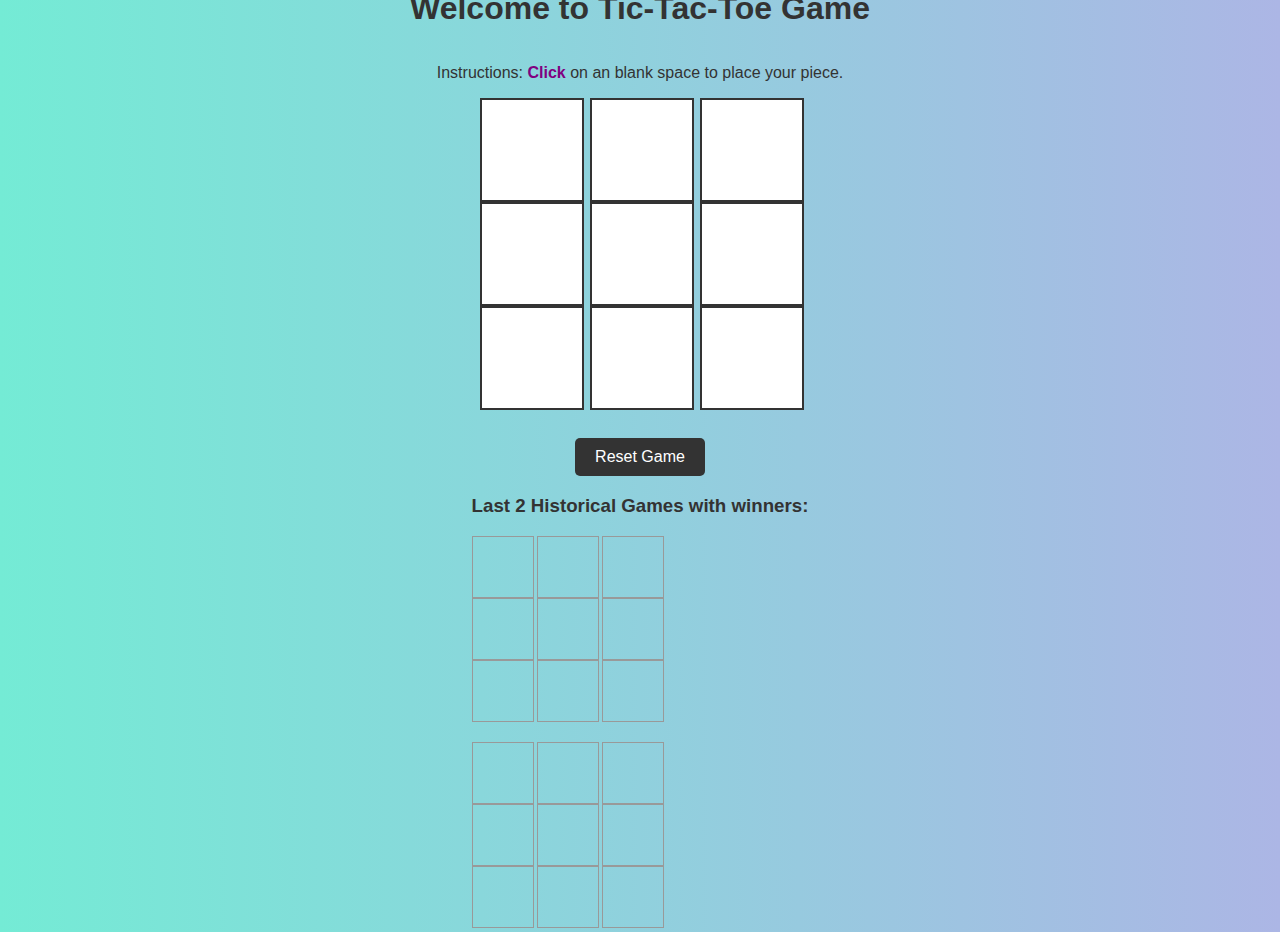
==== docs/felix/index.html @ 94fc633e "have to version" ====
<!DOCTYPE html>
<html lang="en">
  <head>
    <meta charset="UTF-8" />
    <meta name="viewport" content="width=device-width, initial-scale=1.0" />
    <title>Tic-Tac-Toe Game</title>
    <link rel="stylesheet" href="style.css" />
  </head>
  <body>
    <h1>Welcome to Tic-Tac-Toe Game</h1>
    <div>
      <p>
        Instructions:
        <span class="emphasize">Click</span>
        on an blank space to place your piece.
      </p>
    </div>
    <div id="tic-tac-toe-board">
      <div class="row">
        <div class="cell" id="cell-1"></div>
        <div class="cell" id="cell-2"></div>
        <div class="cell" id="cell-3"></div>
      </div>
      <div class="row">
        <div class="cell" id="cell-4"></div>
        <div class="cell" id="cell-5"></div>
        <div class="cell" id="cell-6"></div>
      </div>
      <div class="row">
        <div class="cell" id="cell-7"></div>
        <div class="cell" id="cell-8"></div>
        <div class="cell" id="cell-9"></div>
      </div>
    </div>
    <div id="gameMessage" class="game-message"></div>
    <button id="resetButton">Reset Game</button>
    <script src="script.js"></script>
    <div>
      <div>
        <h3>Last 2 Historical Games with winners:</h3>
      </div>
      <section>
        <p id="showGameOrder0"></p>
        <div id="historical0" class="historical">
          <div class="hrow">
            <div class="hcell0" id="hcell0-1"></div>
            <div class="hcell0" id="hcell0-2"></div>
            <div class="hcell0" id="hcell0-3"></div>
          </div>
          <div class="hrow">
            <div class="hcell0" id="hcell0-4"></div>
            <div class="hcell0" id="hcell0-5"></div>
            <div class="hcell0" id="hcell0-6"></div>
          </div>
          <div class="hrow">
            <div class="hcell0" id="hcell-7"></div>
            <div class="hcell0" id="hcell-8"></div>
            <div class="hcell0" id="hcell-9"></div>
          </div>
        </div>
      </section>
      <section>
        <p id="showGameOrder1"></p>
        <div id="historical1" class="historical">
          <div class="hrow">
            <div class="hcell1" id="hcell1-1"></div>
            <div class="hcell1" id="hcell1-2"></div>
            <div class="hcell1" id="hcell1-3"></div>
          </div>
          <div class="hrow">
            <div class="hcell1" id="hcell1-4"></div>
            <div class="hcell1" id="hcell1-5"></div>
            <div class="hcell1" id="hcell1-6"></div>
          </div>
          <div class="hrow">
            <div class="hcell1" id="hcell1-7"></div>
            <div class="hcell1" id="hcell1-8"></div>
            <div class="hcell1" id="hcell1-9"></div>
          </div>
        </div>
      </section>

      <script>
        var myVariable = loadFromLocalStorage();
        console.log(myVariable[0]);
        console.log(myVariable[1]);
        var myOrder0 = [];
        var myOrder1 = [];
        if (myVariable.length >= 1 && myVariable[0].length > 3) {
          for (var i = 0; i < myVariable[0].length; i++) {
            if (i % 2 == 0) {
              myOrder0.push("X:" + myVariable[0][i]);
            } else {
              myOrder0.push("O:" + myVariable[0][i]);
            }
          }
        }
        //call function to display historical order
        dispalyHistoricalOrder("hcell0", myVariable[0]);
        //get the last player who is the winner
        let playerWin0 = myOrder0[myOrder0.length - 1].split(":")[0];
        // document.getElementById("showGameOrder0").textContent =
        //   myOrder0.join(", ");

        document.getElementById("showGameOrder0").style.fontWeight = "bold";
        document
          .getElementById("showGameOrder0")
          .appendChild(document.createElement("br"));
        let newP0 = document.createElement("p");
        newP0.id = "description0";
        if (playerWin0) {
          newP0.innerText = "Player " + playerWin0 + " Won";
        } else {
          newP0.style.visibility = "hidden";
        }
        newP0.className = "description";
        newP0.style.fontWeight = "normal";

        document.getElementById("showGameOrder0").appendChild(newP0);

        if (myVariable.length > 1 && myVariable[1].length > 3) {
          for (var i = 0; i < myVariable[1].length; i++) {
            if (i % 2 == 0) {
              myOrder1.push("X:" + myVariable[1][i]);
            } else {
              myOrder1.push("O:" + myVariable[1][i]);
            }
          }
        }
        //get the last player who is the winner
        let playerWin1 = myOrder1[myOrder1.length - 1].split(":")[0];
        // document.getElementById("showGameOrder0").textContent =
        //   myOrder0.join(", ");
        document.getElementById("showGameOrder1").textContent = "";
        document.getElementById("showGameOrder1").style.fontWeight = "bold";
        document
          .getElementById("showGameOrder1")
          .appendChild(document.createElement("br"));
        let newP1 = document.createElement("p");
        newP1.id = "description1";
        if (playerWin1) {
          newP1.innerText = "Player " + playerWin1 + " Won";
        } else {
          newP1.style.visibility = "hidden";
        }
        newP1.className = "description";
        newP1.style.fontWeight = "normal";

        document.getElementById("showGameOrder1").appendChild(newP1);
        //call function to display historical order
        dispalyHistoricalOrder("hcell1", myVariable[1]);
      </script>
    </div>
  </body>
</html>
---- docs/felix/style.css ----
body {
  font-family: "Arial", sans-serif;
  display: flex;
  flex-direction: column;
  justify-content: center;
  align-items: center;
  height: 100vh;
  margin: 0 auto;
  background: linear-gradient(to right, #74ebd5, #acb6e5);
  color: #333;
}

#tic-tac-toe-board {
  display: grid;
  grid-template-columns: repeat(3, 100px);
  grid-template-rows: repeat(3, 100px);
  gap: 10px;
}

.historical {
  display: grid;
  grid-template-columns: repeat(3, 60px);
  grid-template-rows: repeat(3, 60px);
  gap: 5px;
}

.cell {
  background-color: #fff;
  border: 2px solid #333;
  display: flex;
  justify-content: center;
  align-items: center;
  font-size: 2rem;
  cursor: pointer;
  transition: background-color 0.5s ease;
  width: 100px;
  height: 100px;
}

.hcell0 {
  border: 1px solid #999;
  display: flex;
  text-align: left;
  font-size: 1.5rem;
  width: 60px;
  height: 60px;
}

.hcell1 {
  border: 1px solid #999;
  display: flex;
  text-align: left;
  font-size: 1.5rem;
  width: 60px;
  height: 60px;
}

.x-img {
  width: 60px;
  height: 60px;
  font-weight: bold;
  color: rgb(20, 20, 238);
  align-items: right;
  background: linear-gradient(rgba(0, 0, 0, 0.05), rgba(0, 0, 0, 0.6));
  background-image: url("https://svgsilh.com/svg/146018.svg");
  background-repeat: no-repeat;
  background-size: cover;
  background-position: center;
}

.o-img {
  width: 60px;
  height: 60px;
  font-weight: bolder;
  color: red;
  background: linear-gradient(rgba(0, 0, 0, 0.05), rgba(0, 0, 0, 0.6));
  background-image: url("https://svgsilh.com/svg/146009.svg");
  background-repeat: no-repeat;
  background-size: cover;
  background-position: center;
}

.cell:hover {
  background-color: #e3e3e3;
}

.game-message {
  text-align: center;
  margin-top: 20px;
  font-size: 20px;
  color: #333;
}

#resetButton {
  padding: 10px 20px;
  font-size: 1rem;
  color: #fff;
  background-color: #333;
  border: none;
  cursor: pointer;
  border-radius: 5px;
  transition: background-color 0.7s ease;
}

#resetButton:hover {
  color: #000;
}

main section {
  width: 33%;
  float: left;
}

.emphasize {
  font-weight: bold;
  color: purple;
}
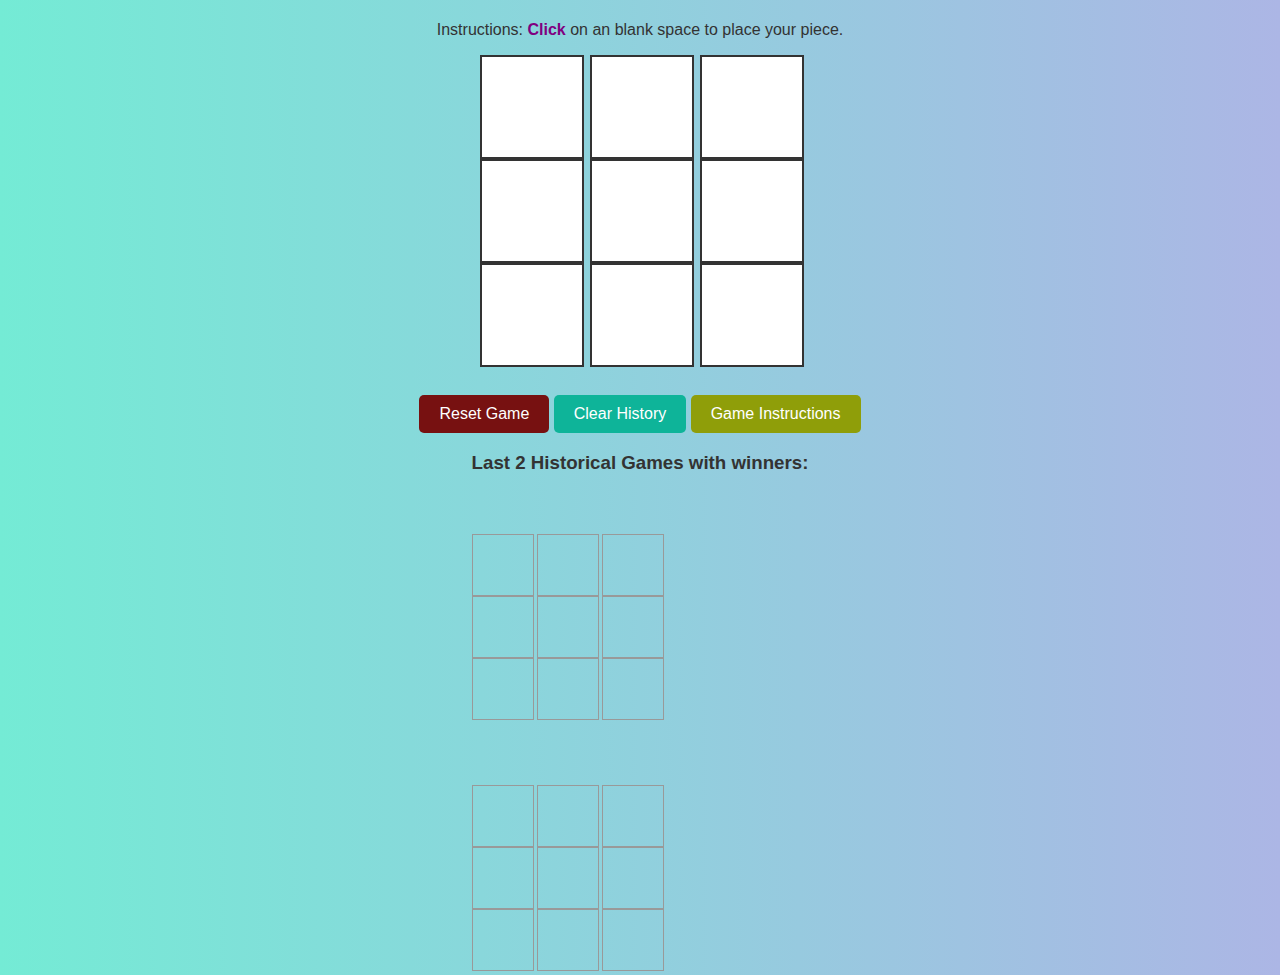
==== commit f7a68151: "Merge pull request #2 from FFinJA/main" ====
--- a/docs/felix/index.html
+++ b/docs/felix/index.html
@@ -1,10 +1,11 @@
 <!DOCTYPE html>
 <html lang="en">
   <head>
-    <meta charset="UTF-8" />
-    <meta name="viewport" content="width=device-width, initial-scale=1.0" />
+    <meta charset="UTF-8">
+    <meta name="viewport" content="width=device-width, initial-scale=1.0">
     <title>Tic-Tac-Toe Game</title>
-    <link rel="stylesheet" href="style.css" />
+    <link rel="stylesheet" href="style.css">
+    <style></style>
   </head>
   <body>
     <h1>Welcome to Tic-Tac-Toe Game</h1>
@@ -33,14 +34,39 @@
       </div>
     </div>
     <div id="gameMessage" class="game-message"></div>
-    <button id="resetButton">Reset Game</button>
+    <div>
+      <button id="resetButton">Reset Game</button>
+      <button id="clearButton">Clear History</button>
+      <!-- Button to open the custom modal -->
+      <button id="instructionsButton" onclick="openCustomModal()">
+        Game Instructions
+      </button>
+
+      <!-- Custom modal -->
+      <div class="custom-modal" id="customModal">
+        <div class="modal-content">
+          <span class="close-button" onclick="closeCustomModal()">&times;</span>
+          <h2>Game Instructions</h2>
+          <p id="modal-text">
+            The goal of Tic Tac Toe is to be the first player to get three of
+            your marks in a row (horizontally, vertically, or diagonally) on a
+            3x3 grid.
+            <br><br>
+            <span class="emphasize"> Setup </span> The game is played on a grid
+            that's 3 squares by 3 squares. One player is "X", and the other
+            player is "O". Players take turns putting their marks in empty
+            squares.
+          </p>
+        </div>
+      </div>
+    </div>
     <script src="script.js"></script>
     <div>
       <div>
         <h3>Last 2 Historical Games with winners:</h3>
       </div>
       <section>
-        <p id="showGameOrder0"></p>
+        <h4 id="showGameOrder0">&nbsp;</h4>
         <div id="historical0" class="historical">
           <div class="hrow">
             <div class="hcell0" id="hcell0-1"></div>
@@ -60,7 +86,7 @@
         </div>
       </section>
       <section>
-        <p id="showGameOrder1"></p>
+        <h4 id="showGameOrder1">&nbsp;</h4>
         <div id="historical1" class="historical">
           <div class="hrow">
             <div class="hcell1" id="hcell1-1"></div>
@@ -95,12 +121,9 @@
             }
           }
         }
-        //call function to display historical order
         dispalyHistoricalOrder("hcell0", myVariable[0]);
-        //get the last player who is the winner
+
         let playerWin0 = myOrder0[myOrder0.length - 1].split(":")[0];
-        // document.getElementById("showGameOrder0").textContent =
-        //   myOrder0.join(", ");
 
         document.getElementById("showGameOrder0").style.fontWeight = "bold";
         document
@@ -109,13 +132,12 @@
         let newP0 = document.createElement("p");
         newP0.id = "description0";
         if (playerWin0) {
-          newP0.innerText = "Player " + playerWin0 + " Won";
+          newP0.innerText = "Player " + playerWin0 + " Won in the last game";
         } else {
           newP0.style.visibility = "hidden";
         }
         newP0.className = "description";
         newP0.style.fontWeight = "normal";
-
         document.getElementById("showGameOrder0").appendChild(newP0);
 
         if (myVariable.length > 1 && myVariable[1].length > 3) {
@@ -127,10 +149,9 @@
             }
           }
         }
-        //get the last player who is the winner
+
         let playerWin1 = myOrder1[myOrder1.length - 1].split(":")[0];
-        // document.getElementById("showGameOrder0").textContent =
-        //   myOrder0.join(", ");
+
         document.getElementById("showGameOrder1").textContent = "";
         document.getElementById("showGameOrder1").style.fontWeight = "bold";
         document
@@ -139,7 +160,8 @@
         let newP1 = document.createElement("p");
         newP1.id = "description1";
         if (playerWin1) {
-          newP1.innerText = "Player " + playerWin1 + " Won";
+          newP1.innerText =
+            "Player " + playerWin1 + " Won in the penultimate game";
         } else {
           newP1.style.visibility = "hidden";
         }
@@ -147,8 +169,15 @@
         newP1.style.fontWeight = "normal";
 
         document.getElementById("showGameOrder1").appendChild(newP1);
-        //call function to display historical order
         dispalyHistoricalOrder("hcell1", myVariable[1]);
+
+        function openCustomModal() {
+          document.getElementById("customModal").style.display = "block";
+        }
+
+        function closeCustomModal() {
+          document.getElementById("customModal").style.display = "none";
+        }
       </script>
     </div>
   </body>
--- a/docs/felix/style.css
+++ b/docs/felix/style.css
@@ -60,7 +60,6 @@
   height: 60px;
   font-weight: bold;
   color: rgb(20, 20, 238);
-  align-items: right;
   background: linear-gradient(rgba(0, 0, 0, 0.05), rgba(0, 0, 0, 0.6));
   background-image: url("https://svgsilh.com/svg/146018.svg");
   background-repeat: no-repeat;
@@ -95,7 +94,7 @@
   padding: 10px 20px;
   font-size: 1rem;
   color: #fff;
-  background-color: #333;
+  background-color: #771111;
   border: none;
   cursor: pointer;
   border-radius: 5px;
@@ -103,6 +102,36 @@
 }
 
 #resetButton:hover {
+  color: #000;
+}
+
+#clearButton {
+  padding: 10px 20px;
+  font-size: 1rem;
+  color: #fff;
+  background-color: #0eb499;
+  border: none;
+  cursor: pointer;
+  border-radius: 5px;
+  transition: background-color 0.7s ease;
+}
+
+#clearButton:hover {
+  color: #000;
+}
+
+#instructionsButton {
+  padding: 10px 20px;
+  font-size: 1rem;
+  color: #fff;
+  background-color: #8f9e09;
+  border: none;
+  cursor: pointer;
+  border-radius: 5px;
+  transition: background-color 0.7s ease;
+}
+
+#instructionsButton:hover {
   color: #000;
 }
 
@@ -115,3 +144,35 @@
   font-weight: bold;
   color: purple;
 }
+
+/* Custom modal styles */
+.custom-modal {
+  display: none;
+  position: fixed;
+  top: 0;
+  left: 0;
+  width: 100%;
+  height: 100%;
+  background-color: rgba(0, 0, 0, 0.5);
+  z-index: 999;
+}
+.modal-content {
+  position: absolute;
+  top: 50%;
+  left: 50%;
+  transform: translate(-50%, -50%);
+  background-color: #fff;
+  padding: 20px;
+  border-radius: 5px;
+  box-shadow: 0 2px 10px rgba(0, 0, 0, 0.2);
+}
+.close-button {
+  position: absolute;
+  top: 10px;
+  right: 10px;
+  cursor: pointer;
+}
+
+#modal-text {
+  font-size: 1.2rem;
+}
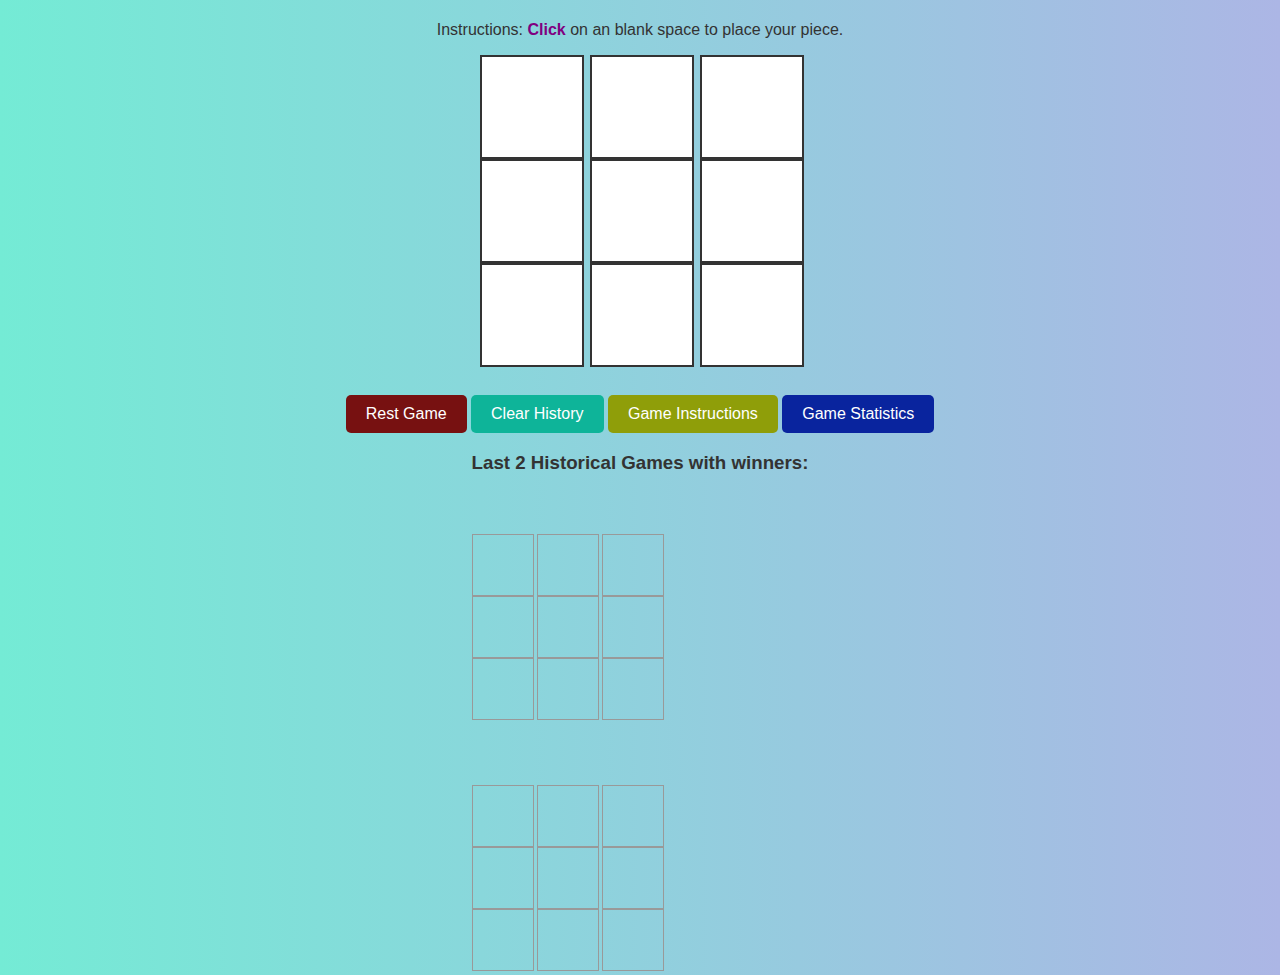
==== commit 17613d65: "Merge pull request #3 from FFinJA/main" ====
--- a/docs/felix/index.html
+++ b/docs/felix/index.html
@@ -1,10 +1,10 @@
 <!DOCTYPE html>
 <html lang="en">
   <head>
-    <meta charset="UTF-8">
-    <meta name="viewport" content="width=device-width, initial-scale=1.0">
+    <meta charset="UTF-8" />
+    <meta name="viewport" content="width=device-width, initial-scale=1.0" />
     <title>Tic-Tac-Toe Game</title>
-    <link rel="stylesheet" href="style.css">
+    <link rel="stylesheet" href="style.css" />
     <style></style>
   </head>
   <body>
@@ -35,28 +35,66 @@
     </div>
     <div id="gameMessage" class="game-message"></div>
     <div>
-      <button id="resetButton">Reset Game</button>
+      <button id="resetButton">Rest Game</button>
       <button id="clearButton">Clear History</button>
       <!-- Button to open the custom modal -->
-      <button id="instructionsButton" onclick="openCustomModal()">
+      <button
+        id="instructionsButton"
+        onclick="openCustomModal('customModalInstructions')"
+      >
         Game Instructions
       </button>
-
-      <!-- Custom modal -->
-      <div class="custom-modal" id="customModal">
+      <button
+        id="StatisticsButton"
+        onclick="openCustomModal('customModalStatistics')"
+      >
+        Game Statistics
+      </button>
+
+      <!-- Custom modal Instruc -->
+      <div class="custom-modal" id="customModalInstructions">
         <div class="modal-content">
-          <span class="close-button" onclick="closeCustomModal()">&times;</span>
+          <span
+            class="close-button"
+            onclick="closeCustomModal('customModalInstructions')"
+            >&times;</span
+          >
           <h2>Game Instructions</h2>
           <p id="modal-text">
             The goal of Tic Tac Toe is to be the first player to get three of
             your marks in a row (horizontally, vertically, or diagonally) on a
             3x3 grid.
-            <br><br>
+            <br /><br />
             <span class="emphasize"> Setup </span> The game is played on a grid
             that's 3 squares by 3 squares. One player is "X", and the other
             player is "O". Players take turns putting their marks in empty
             squares.
           </p>
+        </div>
+      </div>
+
+      <!-- Custom modal -->
+      <div class="custom-modal" id="customModalStatistics">
+        <div class="modal-content winningRate">
+          <span
+            class="close-button"
+            onclick="closeCustomModal('customModalStatistics')"
+            >&times;</span
+          >
+
+          <h2 id="modalTitle">No played games yet.</h2>
+          <div id="winningRateContent" style="display: none">
+            <p>Total played games : <span id="totalGames"></span> .</p>
+            <p>
+              Player X won in <span id="xWins"></span> game(s). Winning Rate is
+              : <span id="winRateX"></span>% .
+            </p>
+            <p>
+              Player O won in <span id="oWins"></span> game(s). Winning Rate is
+              : <span id="winRateO"></span>% .
+            </p>
+            <p>Draw games : <span id="draws"></span> .</p>
+          </div>
         </div>
       </div>
     </div>
@@ -120,25 +158,28 @@
               myOrder0.push("O:" + myVariable[0][i]);
             }
           }
-        }
-        dispalyHistoricalOrder("hcell0", myVariable[0]);
-
-        let playerWin0 = myOrder0[myOrder0.length - 1].split(":")[0];
-
-        document.getElementById("showGameOrder0").style.fontWeight = "bold";
-        document
-          .getElementById("showGameOrder0")
-          .appendChild(document.createElement("br"));
-        let newP0 = document.createElement("p");
-        newP0.id = "description0";
-        if (playerWin0) {
-          newP0.innerText = "Player " + playerWin0 + " Won in the last game";
-        } else {
-          newP0.style.visibility = "hidden";
-        }
-        newP0.className = "description";
-        newP0.style.fontWeight = "normal";
-        document.getElementById("showGameOrder0").appendChild(newP0);
+          dispalyHistoricalOrder("hcell0", myVariable[0]);
+
+          let playerWin0 = myOrder0[myOrder0.length - 1].split(":")[0];
+
+          document.getElementById("showGameOrder0").style.fontWeight = "bold";
+          document
+            .getElementById("showGameOrder0")
+            .appendChild(document.createElement("br"));
+          let newP0 = document.createElement("p");
+          newP0.id = "description0";
+          if (playerWin0) {
+            newP0.innerText =
+              "Player " +
+              playerWin0 +
+              " Won in the last game that with a winner.";
+          } else {
+            newP0.style.visibility = "hidden";
+          }
+          newP0.className = "description";
+          newP0.style.fontWeight = "normal";
+          document.getElementById("showGameOrder0").appendChild(newP0);
+        }
 
         if (myVariable.length > 1 && myVariable[1].length > 3) {
           for (var i = 0; i < myVariable[1].length; i++) {
@@ -148,35 +189,37 @@
               myOrder1.push("O:" + myVariable[1][i]);
             }
           }
-        }
-
-        let playerWin1 = myOrder1[myOrder1.length - 1].split(":")[0];
-
-        document.getElementById("showGameOrder1").textContent = "";
-        document.getElementById("showGameOrder1").style.fontWeight = "bold";
-        document
-          .getElementById("showGameOrder1")
-          .appendChild(document.createElement("br"));
-        let newP1 = document.createElement("p");
-        newP1.id = "description1";
-        if (playerWin1) {
-          newP1.innerText =
-            "Player " + playerWin1 + " Won in the penultimate game";
-        } else {
-          newP1.style.visibility = "hidden";
-        }
-        newP1.className = "description";
-        newP1.style.fontWeight = "normal";
-
-        document.getElementById("showGameOrder1").appendChild(newP1);
-        dispalyHistoricalOrder("hcell1", myVariable[1]);
-
-        function openCustomModal() {
-          document.getElementById("customModal").style.display = "block";
-        }
-
-        function closeCustomModal() {
-          document.getElementById("customModal").style.display = "none";
+
+          let playerWin1 = myOrder1[myOrder1.length - 1].split(":")[0];
+
+          document.getElementById("showGameOrder1").textContent = "";
+          document.getElementById("showGameOrder1").style.fontWeight = "bold";
+          document
+            .getElementById("showGameOrder1")
+            .appendChild(document.createElement("br"));
+          let newP1 = document.createElement("p");
+          newP1.id = "description1";
+          if (playerWin1) {
+            newP1.innerText =
+              "Player " +
+              playerWin1 +
+              " Won in the penultimate game that with a winner.";
+          } else {
+            newP1.style.visibility = "hidden";
+          }
+          newP1.className = "description";
+          newP1.style.fontWeight = "normal";
+
+          document.getElementById("showGameOrder1").appendChild(newP1);
+          dispalyHistoricalOrder("hcell1", myVariable[1]);
+        }
+
+        function openCustomModal(modalId) {
+          document.getElementById(modalId).style.display = "block";
+        }
+
+        function closeCustomModal(modalId) {
+          document.getElementById(modalId).style.display = "none";
         }
       </script>
     </div>
--- a/docs/felix/style.css
+++ b/docs/felix/style.css
@@ -120,6 +120,21 @@
   color: #000;
 }
 
+#StatisticsButton {
+  padding: 10px 20px;
+  font-size: 1rem;
+  color: #fff;
+  background-color: #09249e;
+  border: none;
+  cursor: pointer;
+  border-radius: 5px;
+  transition: background-color 0.7s ease;
+}
+
+#StatisticsButton:hover {
+  color: #000;
+}
+
 #instructionsButton {
   padding: 10px 20px;
   font-size: 1rem;
